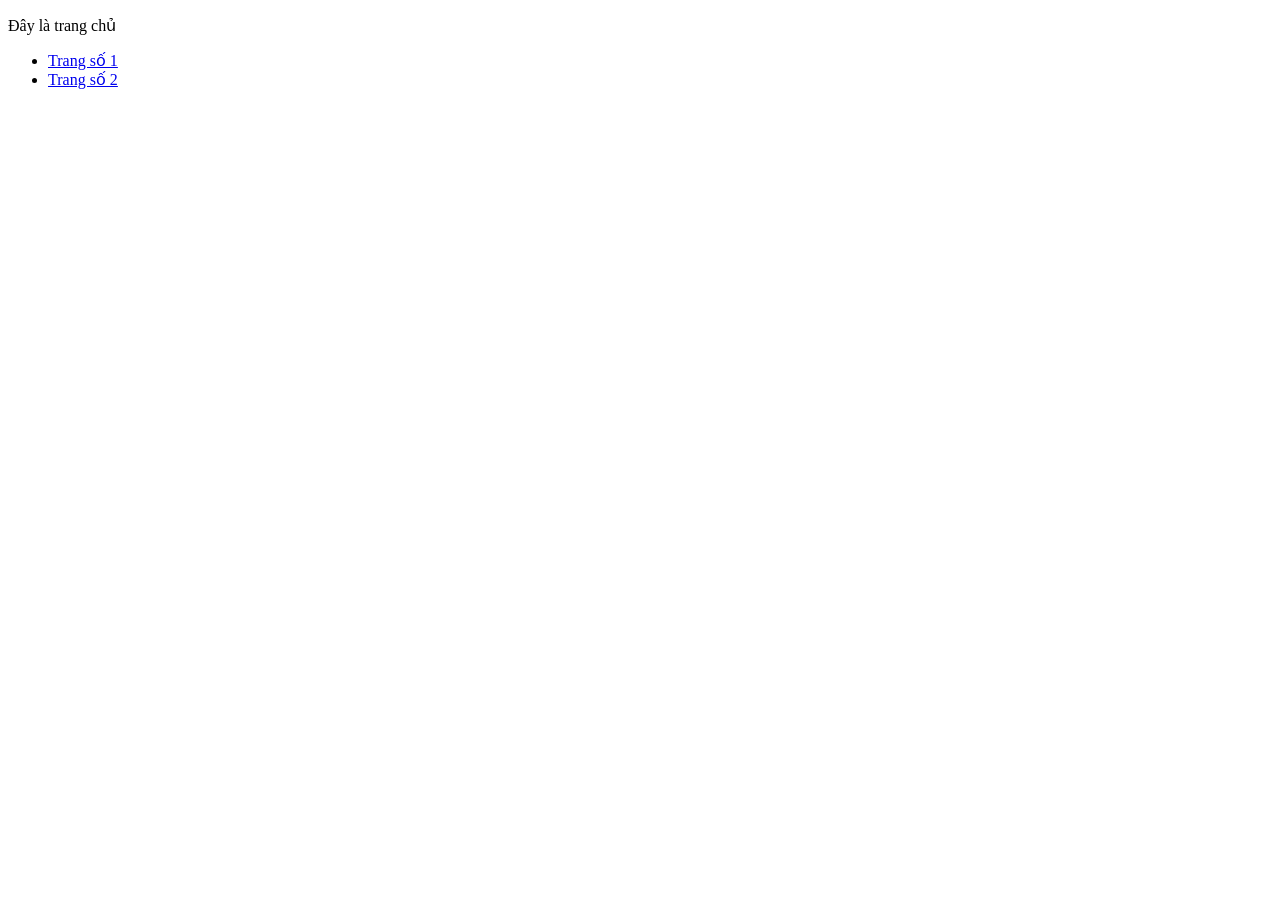
==== index.html @ 43cef7d0 "tao cau truc du an" ====
<!DOCTYPE html>
<html lang = "vi"
        <head>
                <title>Trang số 02</title>
                <meta charset = "utf-8">
        </head>
        <body>
                <p>Đây là trang chủ</p>
                <ul>
                       <li>
                            <a href="html/page1.html">Trang số 1</a>
                       </li>
                       <li>
                            <a href="html/page2.html">Trang số 2</a>
                       </li>
                </ul>
        </body>
</html
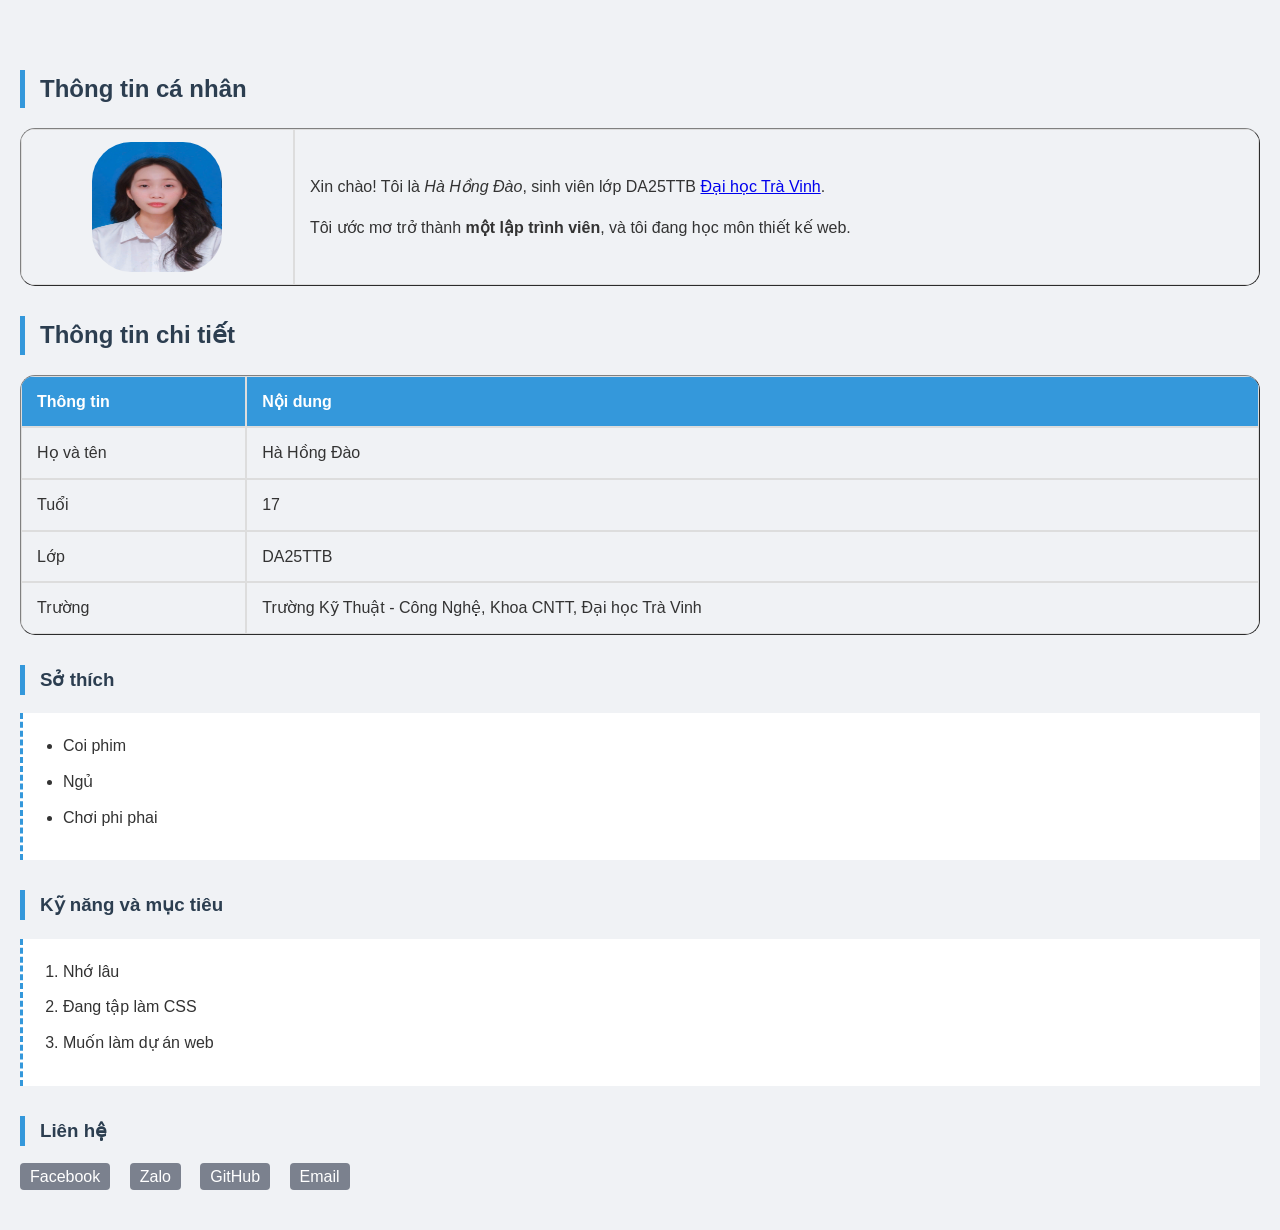
==== commit a6a21030: "update" ====
--- a/index.html
+++ b/index.html
@@ -1,18 +1,68 @@
 <!DOCTYPE html>
-<html lang = "vi"
-        <head>
-                <title>Trang số 02</title>
-                <meta charset = "utf-8">
-        </head>
-        <body>
-                <p>Đây là trang chủ</p>
-                <ul>
-                       <li>
-                            <a href="html/page1.html">Trang số 1</a>
-                       </li>
-                       <li>
-                            <a href="html/page2.html">Trang số 2</a>
-                       </li>
-                </ul>
-        </body>
-</html+<html lang="vi">
+<head>
+    <meta charset="UTF-8">
+    <title>Trang Cá Nhân | Hà Hồng Đào</title>
+    <link rel="stylesheet" href="css/style01.css">
+</head>
+<body>
+   <h2>Thông tin cá nhân</h2>
+            <table border="1">  
+                <td>
+                    <img src="asset/images/avatar.jpg">
+                </td>
+                <td>
+                    <div class="infor">
+                        <p> Xin chào! Tôi là <i>Hà Hồng Đào</i>, sinh viên lớp DA25TTB <a href ="https://www.tvu.edu.vn" target ="_blank">Đại học Trà Vinh</a>.</p>
+                        <p> Tôi ước mơ trở thành <b>một lập trình viên</b>, và tôi đang học môn thiết kế web.</p>
+                    </div>
+                </td>
+            </table>
+
+        <h2>Thông tin chi tiết</h2>
+            <table border="1">
+                <tr>
+                    <th>Thông tin</th>
+                    <th>Nội dung</th>
+                </tr>
+                <tr>
+                    <td>Họ và tên</td>
+                    <td>Hà Hồng Đào</td>
+                </tr>
+                <tr>
+                    <td>Tuổi</td>
+                    <td>17</td>
+                </tr>
+                <tr>
+                    <td>Lớp</td>
+                    <td>DA25TTB</td>
+                </tr>
+                <tr>
+                    <td>Trường</td>
+                    <td>Trường Kỹ Thuật - Công Nghệ, Khoa CNTT, Đại học Trà Vinh</td>
+                </tr>
+            </table>
+        <h3>Sở thích</h3>
+        <ul>
+            <li>Coi phim</li>
+            <li>Ngủ</li>
+            <li>Chơi phi phai</li>
+        </ul>
+        <h3>Kỹ năng và mục tiêu</h3>
+        <ol>
+            <li>Nhớ lâu</li>
+            <li>Đang tập làm CSS </li>
+            <li>Muốn làm dự án web</li>
+        </ol>
+            <h3>Liên hệ</h3>
+            <div class="links">
+                <a href="https://www.facebook.com/share/1TMGcaSy8M/?mibextid=wwXIfr">Facebook</a>
+                <a href="http://zalo.me/0399737703">Zalo</a>
+                <a href="https://github.com/hdao9671-coder">GitHub</a>
+                <a href="hdao9671@gmail.com">Email</a>
+            </div>
+       
+    </main>
+
+</body>
+</html>
--- a/css/style01.css
+++ b/css/style01.css
@@ -0,0 +1,81 @@
+body {
+    font-family: 'Segoe UI', Tahoma, Geneva, Verdana, sans-serif;
+    background-color: #f0f2f5;
+    color: #333;
+    line-height: 1.6;
+    margin: 0;
+    padding: 40px 20px;
+}
+
+h1, h2, h3 {
+    color: #2c3e50;
+    border-left: 5px solid #3498db;
+    padding-left: 15px;
+    margin-top: 30px;
+}
+
+
+
+table {
+    width: 100%;
+    border-collapse: seperate;
+    margin: 20px 0;
+    overflow: hidden;
+    border-radius: 15px;
+    border-spacing: 0;
+   
+}
+
+th, td {
+    padding: 12px 15px;
+    border: 1px solid #ddd;
+}
+
+th {
+    background-color: #3498db;
+    color: white;
+    text-align: left;
+}
+
+ul, ol {
+    background: #fff;
+    padding: 20px 40px;
+    border-left: 3px dashed #3498db;
+
+}
+
+li {
+    margin-bottom: 10px;
+
+}
+
+.links a {
+    margin-right: 15px;
+    padding: 5px 10px;
+    background: #7b818e;
+    color: white;
+    text-decoration: none;
+    border-radius: 4px;
+
+}
+
+img{
+	height: 130px;
+	width: 130px;
+	border-radius: 30%;
+	display: block;
+	margin: auto;
+
+}
+
+tr:hover{
+	background: #d9ecff;
+	border-radius: 50px;
+}
+
+.links a:hover{
+	background: #7bd0ed;
+	border-radius: 4px;
+	padding: 5px 10px;
+	
+}
